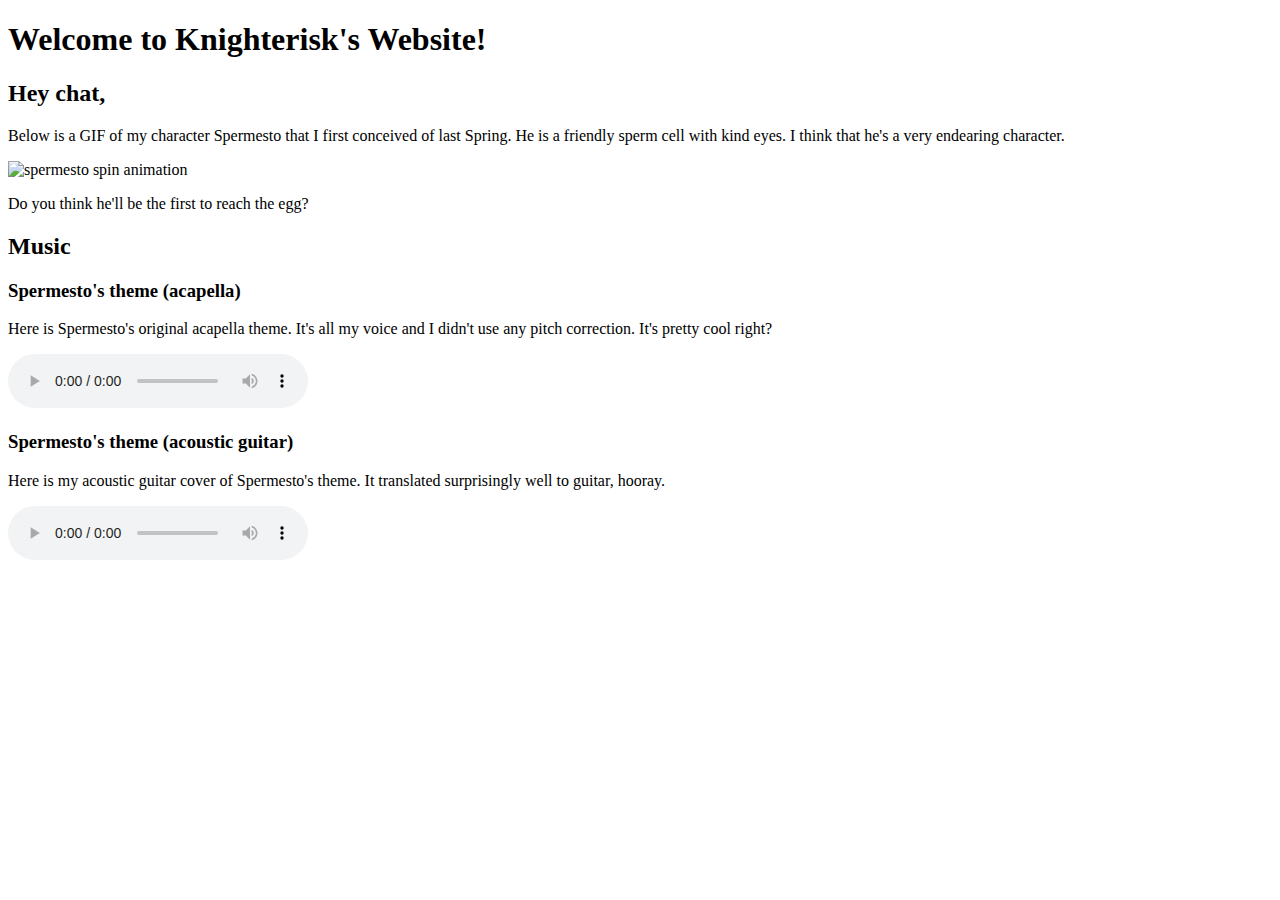
==== docs/index.html @ c7e58adc "Added Spermesto's theme to the page" ====
<!DOCTYPE html>
<html>
	<head>
		<title>Knighterisk's Website</title>
		<link rel="icon" href="https://i.imgur.com/ATQZbzN.gif" type="image/x-icon">
	</head>
	<body>
		<div id="title">
			<h1>Welcome to Knighterisk's Website!</h1>
		</div>
		<div id="introduction">
			<h1><h1>
			<h2>Hey chat,</h2>
			<p>
				Below is a GIF of my character Spermesto that I first conceived of last Spring.
				He is a friendly sperm cell with kind eyes.
				I think that he's a very endearing character.
			</p>
			<img src="https://i.imgur.com/ATQZbzN.gif" alt="spermesto spin animation"/>
			<p>Do you think he'll be the first to reach the egg?</p>
		</div>
		<div id="music">
			<h2>Music</h2>
			<h3>Spermesto's theme (acapella)</h3>
			<p>Here is Spermesto's original acapella theme. It's all my voice and I didn't use any pitch correction. It's pretty cool right?<p/>
			<audio src="https://cdn.discordapp.com/attachments/667511138623291422/1233101898392014958/spermesto_new_2.mp3?ex=679fa622&is=679e54a2&hm=86f5faf6a53f96bfe517a080176cb2a91791170970d2feaf8317c83fe3f213c0&" controls/>
			<br>
			<h3>Spermesto's theme (acoustic guitar)</h3>
			<p>Here is my acoustic guitar cover of Spermesto's theme. It translated surprisingly well to guitar, hooray.<p/>
			<audio src="https://cdn.discordapp.com/attachments/667511138623291422/1268046720898699346/spermesto_acoustic.mp3?ex=679f8e49&is=679e3cc9&hm=9372122780d144517bc99d3084ece5abb68a83c65ba2abe86833b668766171b7&" controls/>
		</div>
	</body>
</html>
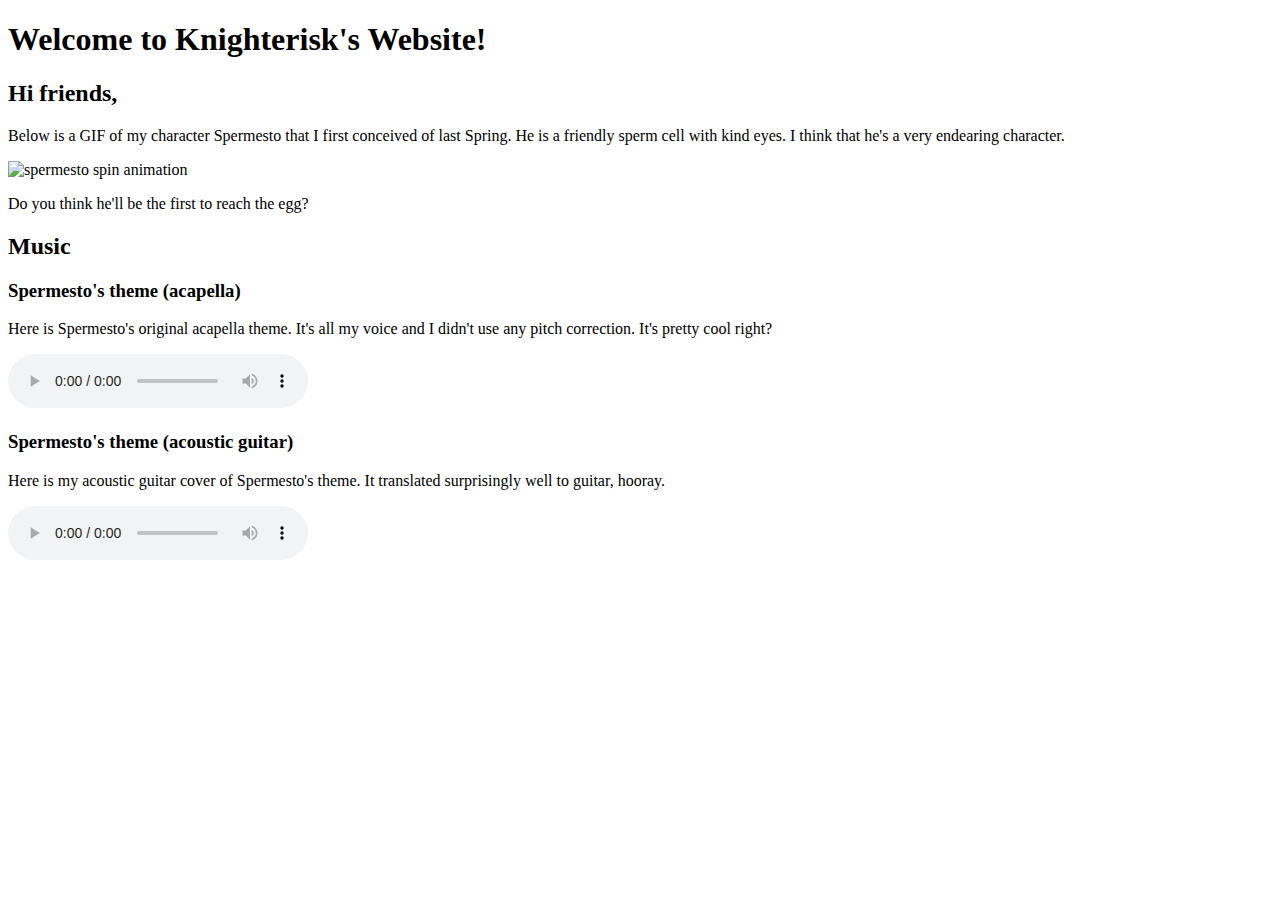
==== commit 49f030e1: "Changed greeting from 'hey chat' to 'hi friends'" ====
--- a/docs/index.html
+++ b/docs/index.html
@@ -3,6 +3,11 @@
 	<head>
 		<title>Knighterisk's Website</title>
 		<link rel="icon" href="https://i.imgur.com/ATQZbzN.gif" type="image/x-icon">
+		<meta content="Knighterisk's Website" = property="og:title"/>
+		<meta content="Come visit my website!" = property="og:description"/>
+		<meta content="https://knighterisk.github.io/" = property="og:url"/>
+		<meta content="https://i.imgur.com/ATQZbzN.gif" = property="og:image"/>
+		<meta content="#d6c77a" = property="theme-color"/>
 	</head>
 	<body>
 		<div id="title">
@@ -10,7 +15,7 @@
 		</div>
 		<div id="introduction">
 			<h1><h1>
-			<h2>Hey chat,</h2>
+			<h2>Hi friends,</h2>
 			<p>
 				Below is a GIF of my character Spermesto that I first conceived of last Spring.
 				He is a friendly sperm cell with kind eyes.
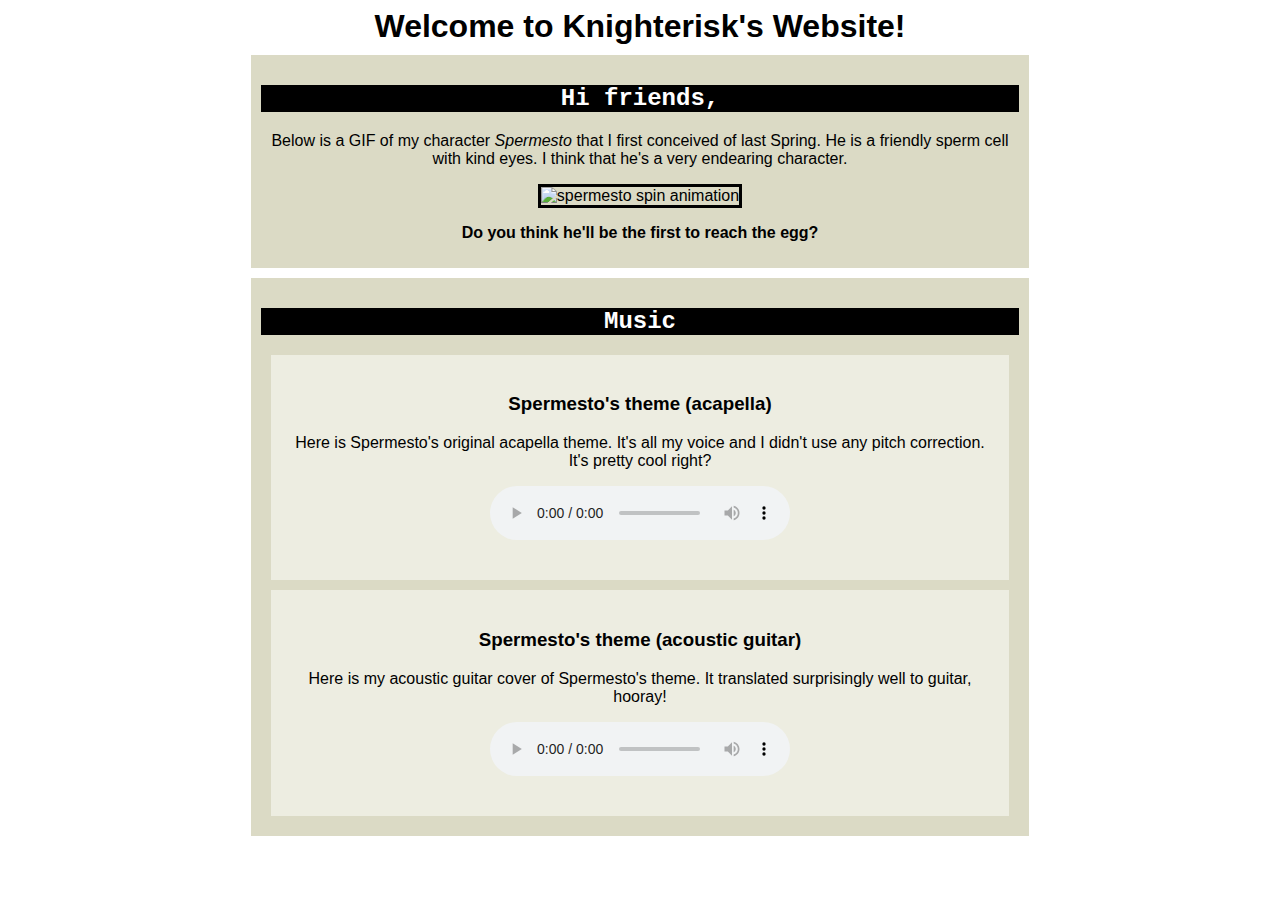
==== commit b1b575f6: "Added a stylesheet to make the website beautiful" ====
--- a/docs/index.html
+++ b/docs/index.html
@@ -2,7 +2,9 @@
 <html>
 	<head>
 		<title>Knighterisk's Website</title>
-		<link rel="icon" href="https://i.imgur.com/ATQZbzN.gif" type="image/x-icon">
+		<link rel="stylesheet" href="./style.css">
+		<link rel="icon" href="https://i.imgur.com/ATQZbzN.gif" type="image/x-icon"> <!-- favicon -->
+		<!-- metadata for embed -->
 		<meta content="Knighterisk's Website" = property="og:title"/>
 		<meta content="Come visit my website!" = property="og:description"/>
 		<meta content="https://knighterisk.github.io/" = property="og:url"/>
@@ -13,26 +15,29 @@
 		<div id="title">
 			<h1>Welcome to Knighterisk's Website!</h1>
 		</div>
-		<div id="introduction">
+		<div class="container" id="introduction">
 			<h1><h1>
 			<h2>Hi friends,</h2>
 			<p>
-				Below is a GIF of my character Spermesto that I first conceived of last Spring.
+				Below is a GIF of my character <em>Spermesto</em> that I first conceived of last Spring.
 				He is a friendly sperm cell with kind eyes.
 				I think that he's a very endearing character.
 			</p>
 			<img src="https://i.imgur.com/ATQZbzN.gif" alt="spermesto spin animation"/>
-			<p>Do you think he'll be the first to reach the egg?</p>
+			<p><strong>Do you think he'll be the first to reach the egg?</strong></p>
 		</div>
-		<div id="music">
+		<div class="container" id="music">
 			<h2>Music</h2>
-			<h3>Spermesto's theme (acapella)</h3>
-			<p>Here is Spermesto's original acapella theme. It's all my voice and I didn't use any pitch correction. It's pretty cool right?<p/>
-			<audio src="https://cdn.discordapp.com/attachments/667511138623291422/1233101898392014958/spermesto_new_2.mp3?ex=679fa622&is=679e54a2&hm=86f5faf6a53f96bfe517a080176cb2a91791170970d2feaf8317c83fe3f213c0&" controls/>
-			<br>
-			<h3>Spermesto's theme (acoustic guitar)</h3>
-			<p>Here is my acoustic guitar cover of Spermesto's theme. It translated surprisingly well to guitar, hooray.<p/>
-			<audio src="https://cdn.discordapp.com/attachments/667511138623291422/1268046720898699346/spermesto_acoustic.mp3?ex=679f8e49&is=679e3cc9&hm=9372122780d144517bc99d3084ece5abb68a83c65ba2abe86833b668766171b7&" controls/>
+			<div class="song-container">
+				<h3>Spermesto's theme (acapella)</h3>
+				<p>Here is Spermesto's original acapella theme. It's all my voice and I didn't use any pitch correction. It's pretty cool right?<p/>
+				<audio src="https://cdn.discordapp.com/attachments/667511138623291422/1233101898392014958/spermesto_new_2.mp3?ex=679fa622&is=679e54a2&hm=86f5faf6a53f96bfe517a080176cb2a91791170970d2feaf8317c83fe3f213c0&" controls/>
+			</div>
+			<div class="song-container">
+				<h3>Spermesto's theme (acoustic guitar)</h3>
+				<p>Here is my acoustic guitar cover of Spermesto's theme. It translated surprisingly well to guitar, hooray!<p/>
+				<audio src="https://cdn.discordapp.com/attachments/667511138623291422/1268046720898699346/spermesto_acoustic.mp3?ex=679f8e49&is=679e3cc9&hm=9372122780d144517bc99d3084ece5abb68a83c65ba2abe86833b668766171b7&" controls/>
+			</div>
 		</div>
 	</body>
 </html>
--- a/docs/style.css
+++ b/docs/style.css
@@ -0,0 +1,53 @@
+body {
+	background-image: url(https://i.imgur.com/ATQZbzN.gif);
+	background-size: 5% 5%;
+	font-family: "Arial", sans-serif;
+	text-align: center;
+}
+
+h1 {
+	background: #fff;
+	margin: auto;
+}
+
+h2 {
+	background: #000;
+	color: #fff;
+	font-family: "Courier New", monospace;
+	transition: 0.1s;
+}
+
+img {
+	max-width: 100%;
+	max-height: 100%;
+	border: 3px solid #000;
+	transition: 0.1s;
+}
+
+img:hover {
+	border: 5px solid red;
+}
+
+/*h2:hover {
+	background: #78766f;
+	color: #a3fcff;
+}*/
+
+.container {
+	background: #dbdac5;
+	margin: 10px auto;
+	min-width: 200px;
+	width: 60%;
+	padding: 10px;
+}
+
+.song-container {
+	background: #edede1;
+	margin: 10px 10px;
+	padding: 20px;
+	transition: 0.1s;
+}
+
+.song-container:hover {
+	background: #fff;
+}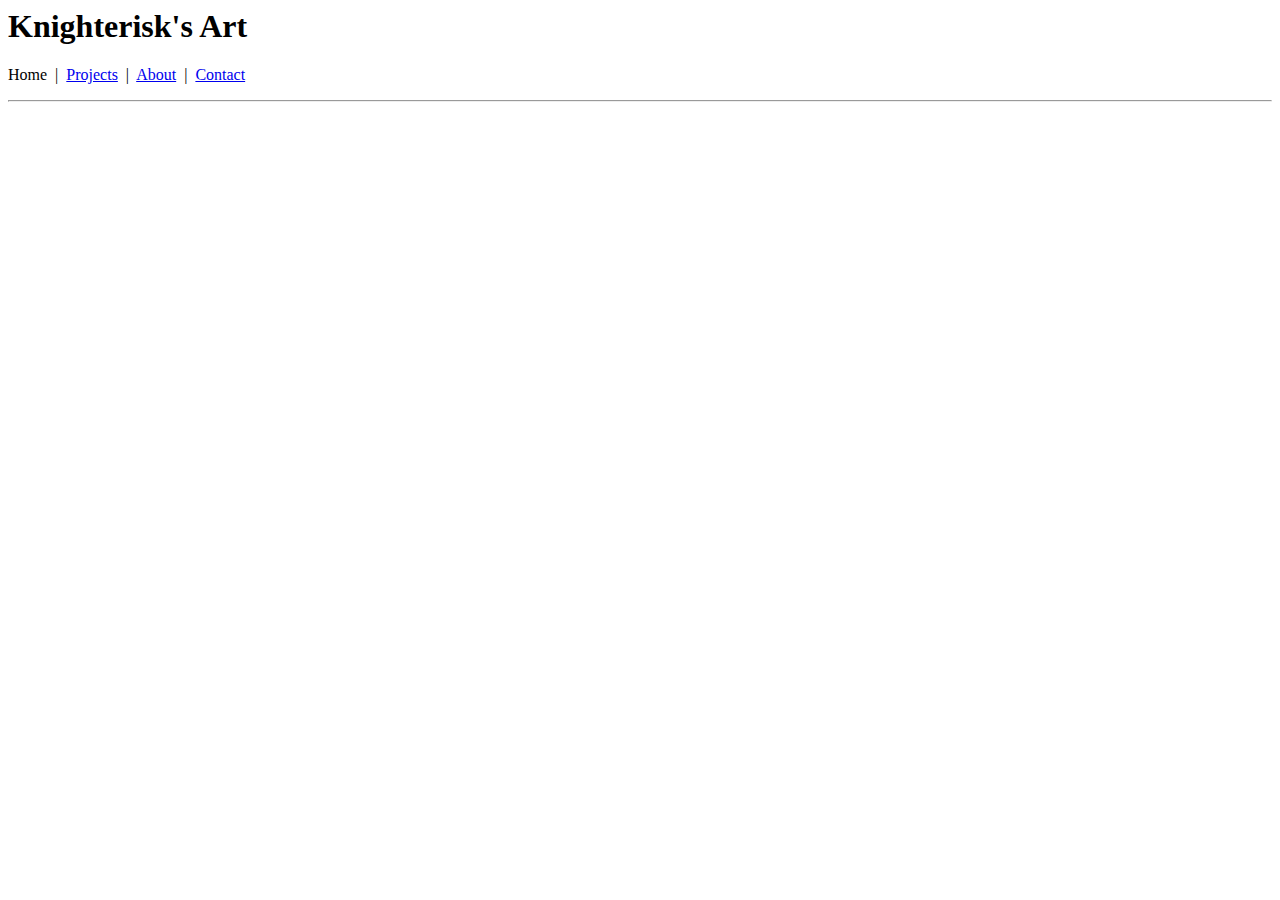
==== commit 1081f647: "Added docs folder" ====
--- a/docs/index.html
+++ b/docs/index.html
@@ -1,43 +1,21 @@
-<!DOCTYPE html>
-<html>
-	<head>
-		<title>Knighterisk's Website</title>
-		<link rel="stylesheet" href="./style.css">
-		<link rel="icon" href="https://i.imgur.com/ATQZbzN.gif" type="image/x-icon"> <!-- favicon -->
-		<!-- metadata for embed -->
-		<meta content="Knighterisk's Website" = property="og:title"/>
-		<meta content="Come visit my website!" = property="og:description"/>
-		<meta content="https://knighterisk.github.io/" = property="og:url"/>
-		<meta content="https://i.imgur.com/ATQZbzN.gif" = property="og:image"/>
-		<meta content="#d6c77a" = property="theme-color"/>
-	</head>
-	<body>
-		<div id="title">
-			<h1>Welcome to Knighterisk's Website!</h1>
-		</div>
-		<div class="container" id="introduction">
-			<h1><h1>
-			<h2>Hi friends,</h2>
-			<p>
-				Below is a GIF of my character <em>Spermesto</em> that I first conceived of last Spring.
-				He is a friendly sperm cell with kind eyes.
-				I think that he's a very endearing character.
-			</p>
-			<img src="https://i.imgur.com/ATQZbzN.gif" alt="spermesto spin animation"/>
-			<p><strong>Do you think he'll be the first to reach the egg?</strong></p>
-		</div>
-		<div class="container" id="music">
-			<h2>Music</h2>
-			<div class="song-container">
-				<h3>Spermesto's theme (acapella)</h3>
-				<p>Here is Spermesto's original acapella theme. It's all my voice and I didn't use any pitch correction. It's pretty cool right?<p/>
-				<audio src="https://cdn.discordapp.com/attachments/667511138623291422/1233101898392014958/spermesto_new_2.mp3?ex=679fa622&is=679e54a2&hm=86f5faf6a53f96bfe517a080176cb2a91791170970d2feaf8317c83fe3f213c0&" controls/>
-			</div>
-			<div class="song-container">
-				<h3>Spermesto's theme (acoustic guitar)</h3>
-				<p>Here is my acoustic guitar cover of Spermesto's theme. It translated surprisingly well to guitar, hooray!<p/>
-				<audio src="https://cdn.discordapp.com/attachments/667511138623291422/1268046720898699346/spermesto_acoustic.mp3?ex=679f8e49&is=679e3cc9&hm=9372122780d144517bc99d3084ece5abb68a83c65ba2abe86833b668766171b7&" controls/>
-			</div>
-		</div>
-	</body>
-</html>
+<DOCTYPE! html>
+<html lang='en'>
+<head>
+	<title>Knighterisk's Art</title>
+</head>
+<body>
+	<h1>Knighterisk's Art</h1>
+	<div id='menu'>
+		<p>
+			Home
+			&nbsp|&nbsp
+			<a href='./projects.html'>Projects</a>
+			&nbsp|&nbsp 
+			<a href='./about.html'>About</a>
+			&nbsp|&nbsp 
+			<a href='./contact.html'>Contact</a>
+		</p>
+	</div>
+	<hr>
+</body>
+</html>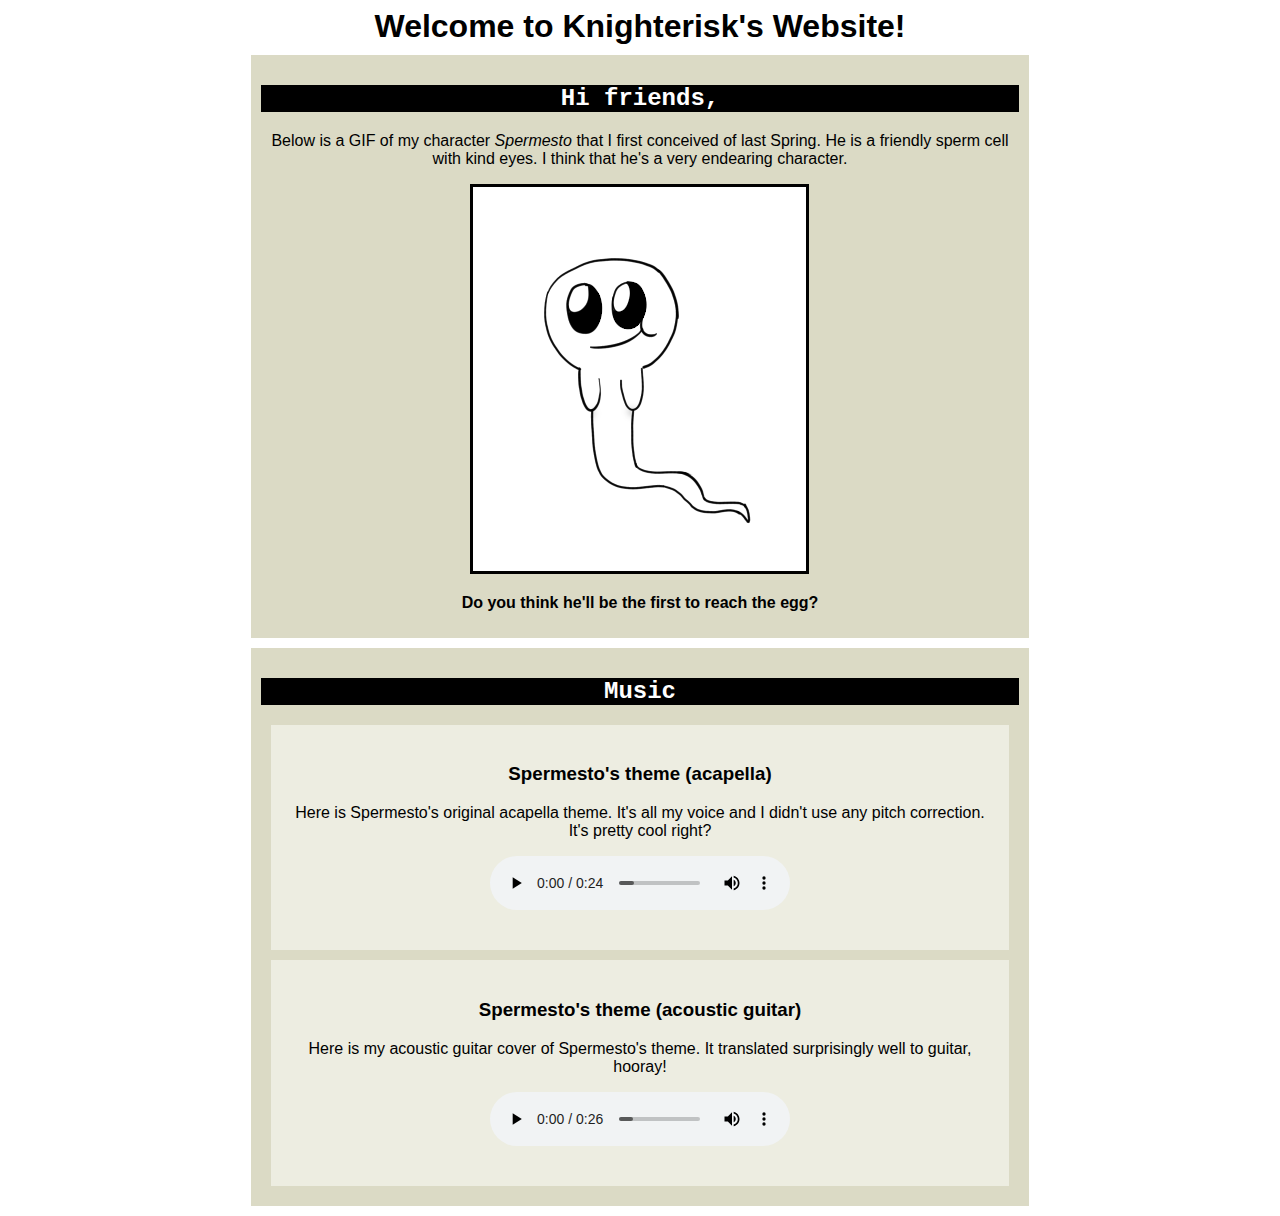
==== commit be4dc800: "Changed links to local file references" ====
--- a/docs/index.html
+++ b/docs/index.html
@@ -1,21 +1,43 @@
-<DOCTYPE! html>
-<html lang='en'>
-<head>
-	<title>Knighterisk's Art</title>
-</head>
-<body>
-	<h1>Knighterisk's Art</h1>
-	<div id='menu'>
-		<p>
-			Home
-			&nbsp|&nbsp
-			<a href='./projects.html'>Projects</a>
-			&nbsp|&nbsp 
-			<a href='./about.html'>About</a>
-			&nbsp|&nbsp 
-			<a href='./contact.html'>Contact</a>
-		</p>
-	</div>
-	<hr>
-</body>
-</html>+<!DOCTYPE html>
+<html>
+	<head>
+		<title>Knighterisk's Website</title>
+		<link rel="stylesheet" href="./style.css">
+		<link rel="icon" href="https://i.imgur.com/ATQZbzN.gif" type="image/x-icon"> <!-- favicon -->
+		<!-- metadata for embed -->
+		<meta content="Knighterisk's Website" = property="og:title"/>
+		<meta content="Come visit my website!" = property="og:description"/>
+		<meta content="https://knighterisk.github.io/" = property="og:url"/>
+		<meta content="https://i.imgur.com/ATQZbzN.gif" = property="og:image"/>
+		<meta content="#d6c77a" = property="theme-color"/>
+	</head>
+	<body>
+		<div id="title">
+			<h1>Welcome to Knighterisk's Website!</h1>
+		</div>
+		<div class="container" id="introduction">
+			<h1><h1>
+			<h2>Hi friends,</h2>
+			<p>
+				Below is a GIF of my character <em>Spermesto</em> that I first conceived of last Spring.
+				He is a friendly sperm cell with kind eyes.
+				I think that he's a very endearing character.
+			</p>
+			<img src="./spermito.gif"/>
+			<p><strong>Do you think he'll be the first to reach the egg?</strong></p>
+		</div>
+		<div class="container" id="music">
+			<h2>Music</h2>
+			<div class="song-container">
+				<h3>Spermesto's theme (acapella)</h3>
+				<p>Here is Spermesto's original acapella theme. It's all my voice and I didn't use any pitch correction. It's pretty cool right?<p/>
+				<audio src="./spermesto new 2.mp3" controls/>
+			</div>
+			<div class="song-container">
+				<h3>Spermesto's theme (acoustic guitar)</h3>
+				<p>Here is my acoustic guitar cover of Spermesto's theme. It translated surprisingly well to guitar, hooray!<p/>
+				<audio src="./spermesto acoustic.mp3" controls/>
+			</div>
+		</div>
+	</body>
+</html>
--- a/docs/style.css
+++ b/docs/style.css
@@ -0,0 +1,53 @@
+body {
+	background-image: url(https://i.imgur.com/ATQZbzN.gif);
+	background-size: 5% 5%;
+	font-family: "Arial", sans-serif;
+	text-align: center;
+}
+
+h1 {
+	background: #fff;
+	margin: auto;
+}
+
+h2 {
+	background: #000;
+	color: #fff;
+	font-family: "Courier New", monospace;
+	transition: 0.1s;
+}
+
+img {
+	max-width: 100%;
+	max-height: 100%;
+	border: 3px solid #000;
+	transition: 0.1s;
+}
+
+img:hover {
+	border: 5px solid red;
+}
+
+/*h2:hover {
+	background: #78766f;
+	color: #a3fcff;
+}*/
+
+.container {
+	background: #dbdac5;
+	margin: 10px auto;
+	min-width: 200px;
+	width: 60%;
+	padding: 10px;
+}
+
+.song-container {
+	background: #edede1;
+	margin: 10px 10px;
+	padding: 20px;
+	transition: 0.1s;
+}
+
+.song-container:hover {
+	background: #fff;
+}